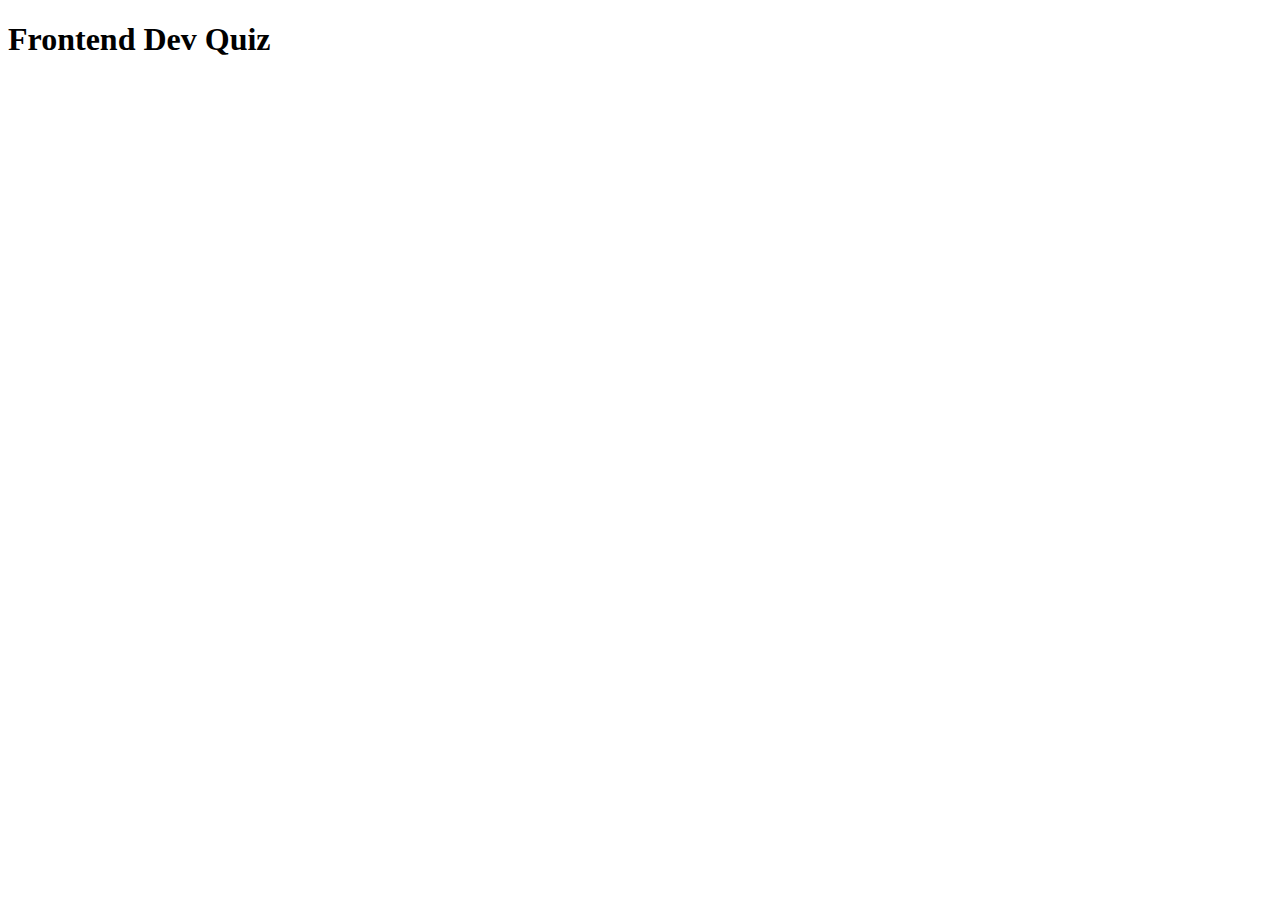
==== index.html @ 38f6ce99 "style title" ====
<!DOCTYPE html>
<html lang="en">
  <head>
    <meta charset="UTF-8" />
    <meta http-equiv="X-UA-Compatible" content="IE=edge" />
    <meta name="viewport" content="width=device-width, initial-scale=1.0" />
    <link rel="stylesheet" href="./CSS/styles.css" />
    <title>Document</title>
  </head>
  <body>
    <h1>Frontend Dev Quiz</h1>
  </body>
</html>
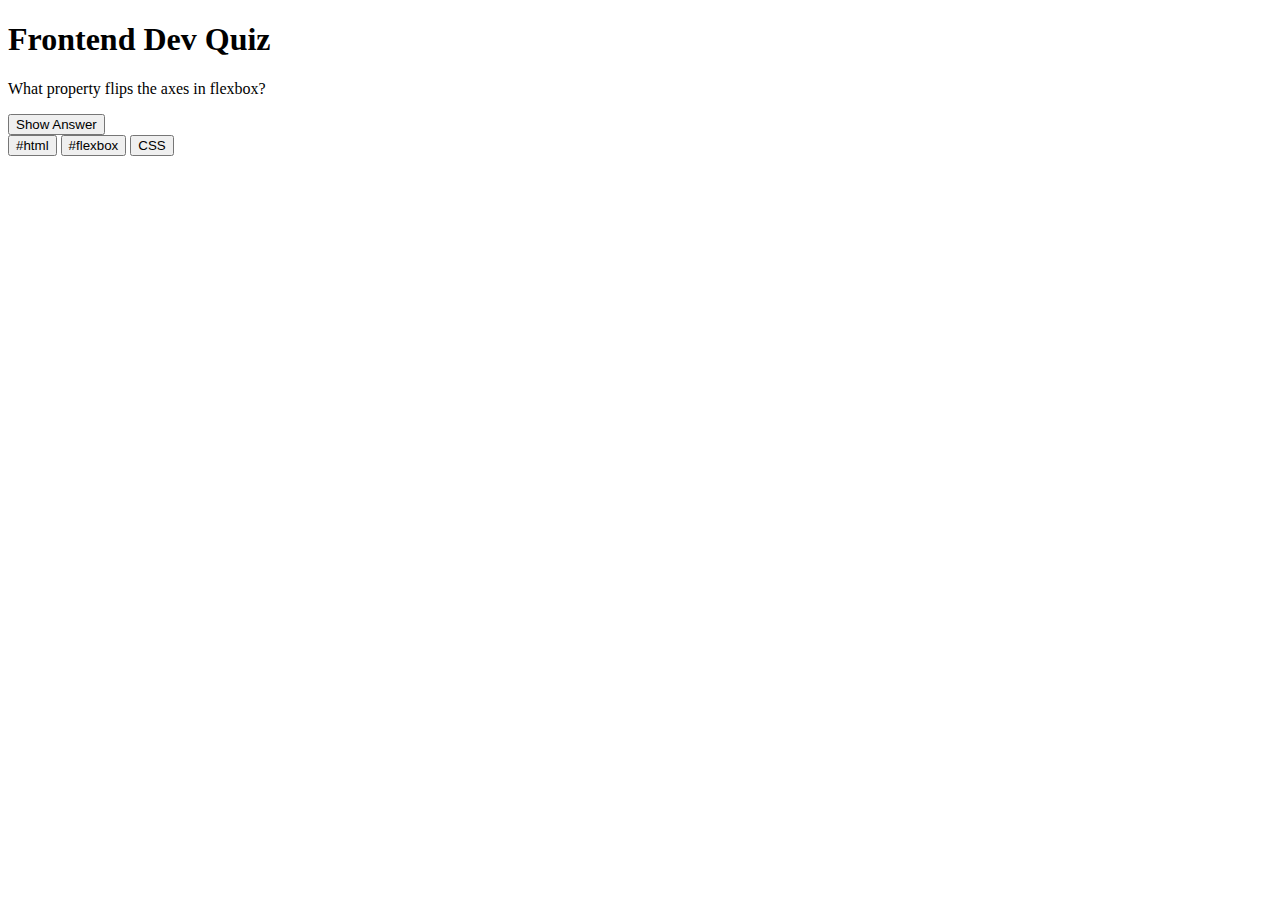
==== commit 1a4710de: "Merge pull request #2 from LukasWeckner/questionCard" ====
--- a/index.html
+++ b/index.html
@@ -9,5 +9,16 @@
   </head>
   <body>
     <h1>Frontend Dev Quiz</h1>
+
+    <section class="question-card">
+      <p class="question-text">What property flips the axes in flexbox?</p>
+      <!-- accessibility options for buttons like aria will be added with the next branch -->
+      <button class="btn-answer">Show Answer</button>
+      <div class="btn-group">
+        <button class="btn-category">#html</button>
+        <button class="btn-category">#flexbox</button>
+        <button class="btn-category">CSS</button>
+      </div>
+    </section>
   </body>
 </html>
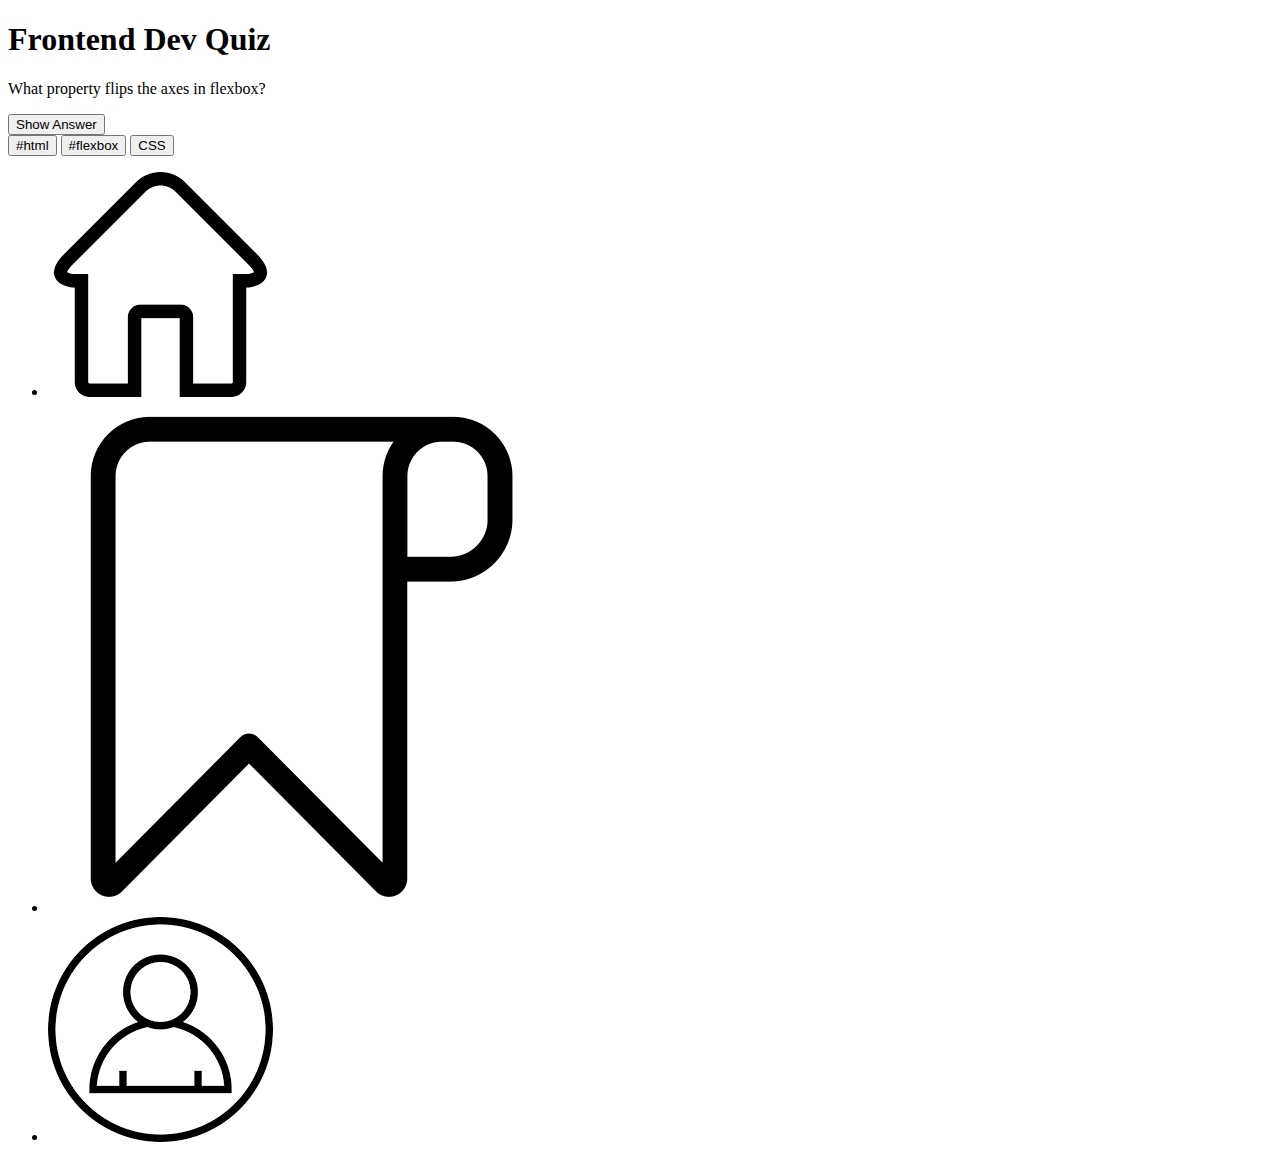
==== commit f094e741: "create navigation" ====
--- a/index.html
+++ b/index.html
@@ -8,17 +8,36 @@
     <title>Document</title>
   </head>
   <body>
-    <h1>Frontend Dev Quiz</h1>
-
-    <section class="question-card">
-      <p class="question-text">What property flips the axes in flexbox?</p>
-      <!-- accessibility options for buttons like aria will be added with the next branch -->
-      <button class="btn-answer">Show Answer</button>
-      <div class="btn-group">
-        <button class="btn-category">#html</button>
-        <button class="btn-category">#flexbox</button>
-        <button class="btn-category">CSS</button>
-      </div>
-    </section>
+    <header>
+      <h1>Frontend Dev Quiz</h1>
+    </header>
+    <main>
+      <section class="question-card">
+        <p class="question-text">What property flips the axes in flexbox?</p>
+        <!-- accessibility options for buttons like aria will be added with later branch -->
+        <button class="btn-answer">Show Answer</button>
+        <div class="btn-group">
+          <button class="btn-category">#html</button>
+          <button class="btn-category">#flexbox</button>
+          <button class="btn-category">CSS</button>
+        </div>
+      </section>
+    </main>
+    <footer>
+      <!-- a tags for the nav bars list items will be provided in later branch -->
+      <nav>
+        <ul class="navFlexContainer">
+          <li class="highlightHome">
+            <img class="navImg" src="./img/home.png" alt="" />
+          </li>
+          <li class="highlightBookmark">
+            <img class="navImg" src="./img/bookmark.png" alt="" />
+          </li>
+          <li class="highlightProfile">
+            <img class="navImg" src="./img/profile.png" alt="" />
+          </li>
+        </ul>
+      </nav>
+    </footer>
   </body>
 </html>
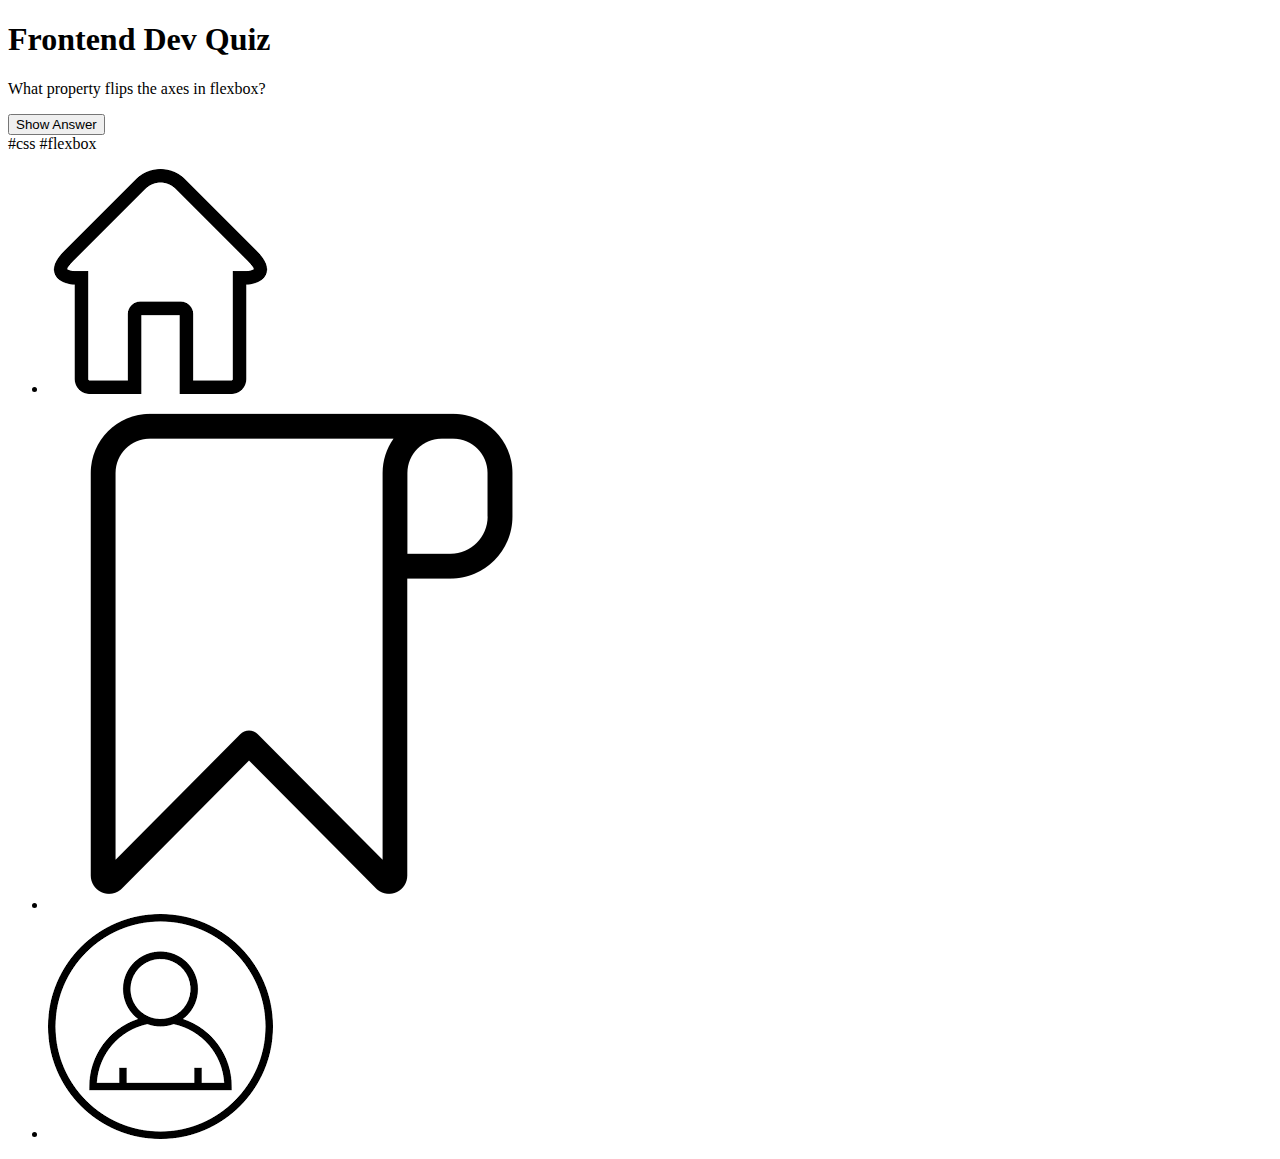
==== commit c5b83ca2: "improve styling question-card, use BEM convention" ====
--- a/index.html
+++ b/index.html
@@ -13,28 +13,45 @@
     </header>
     <main>
       <section class="question-card">
-        <p class="question-text">What property flips the axes in flexbox?</p>
+        <p class="question-card__p">What property flips the axes in flexbox?</p>
         <!-- accessibility options for buttons like aria will be added with later branch -->
-        <button class="btn-answer">Show Answer</button>
-        <div class="btn-group">
-          <button class="btn-category">#html</button>
-          <button class="btn-category">#flexbox</button>
-          <button class="btn-category">CSS</button>
+        <button
+          type="button"
+          class="question-card__button"
+          aria-label="Show answer"
+        >
+          Show Answer
+        </button>
+        <div class="question-card__div-span-group">
+          <span class="question-card__span-category-tag">#css</span>
+          <span class="question-card__span-category-tag">#flexbox</span>
         </div>
       </section>
     </main>
     <footer>
-      <!-- a tags for the nav bars list items will be provided in later branch -->
+      <!-- a tags for the nav bar and new html pages will be provided in later branch -->
       <nav>
-        <ul class="navFlexContainer">
-          <li class="highlightHome">
-            <img class="navImg" src="./img/home.png" alt="" />
+        <ul class="nav__ul">
+          <li class="nav__ul__li nav__ul__li--current">
+            <img
+              class="nav__ul__li__img"
+              src="./img/home.png"
+              alt="house emoji"
+            />
           </li>
-          <li class="highlightBookmark">
-            <img class="navImg" src="./img/bookmark.png" alt="" />
+          <li class="nav__ul__li">
+            <img
+              class="nav__ul__li__img"
+              src="./img/bookmark.png"
+              alt="bookmark emoji"
+            />
           </li>
-          <li class="highlightProfile">
-            <img class="navImg" src="./img/profile.png" alt="" />
+          <li class="nav__ul__li">
+            <img
+              class="nav__ul__li__img"
+              src="./img/profile.png"
+              alt="profile emoji"
+            />
           </li>
         </ul>
       </nav>
